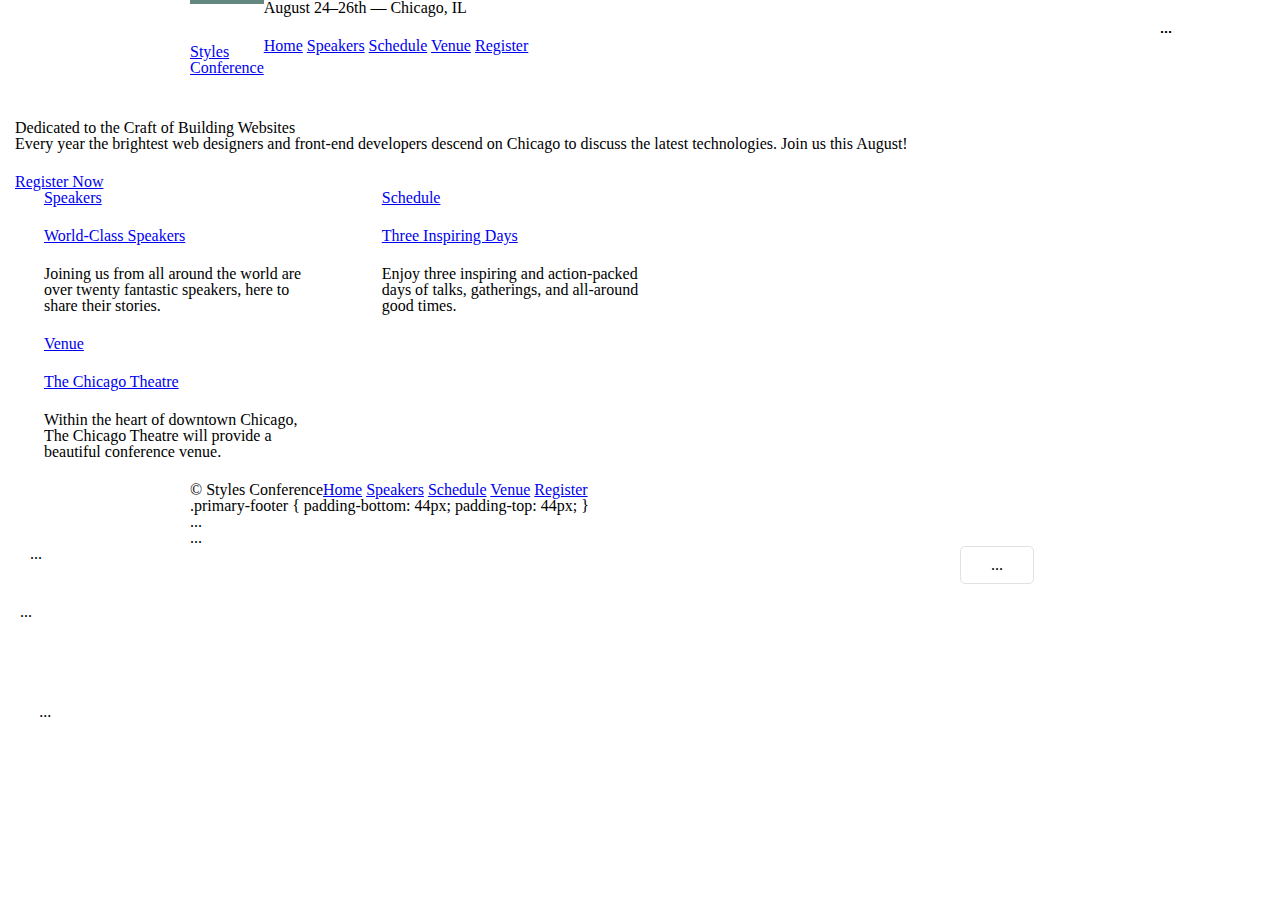
==== index.html @ f58949ac "feb22" ====
<!DOCTYPE html>
<html lang="en">

  <head>
    <meta charset="utf-8">
    <title>Styles Conference</title>
    <link rel="stylesheet" href="assets/stylesheets/main.css">
  </head>

  <body>

    <!-- Header -->

    <header class="container group">

      <h1 class="logo">
        <a href="index.html">Styles <br> Conference</a>
      </h1>

      <h3>August 24&ndash;26th &mdash; Chicago, IL</h3>

      <nav>
        <a href="index.html">Home</a>
        <a href="speakers.html">Speakers</a>
        <a href="schedule.html">Schedule</a>
        <a href="venue.html">Venue</a>
        <a href="register.html">Register</a>
      </nav>

    </header>

    <!-- Hero -->

    <section class="grid">

      <h2>Dedicated to the Craft of Building Websites</h2>

      <p>Every year the brightest web designers and front-end developers descend on Chicago to discuss the latest technologies. Join us this August!</p>

      <a href="register.html">Register Now</a>

    </section>

    <!-- Teasers -->

    <section class="grid">

       <!-- Speakers -->

      <section class="col-1-3">
        <a href="speakers.html">
          <h5>Speakers</h5>
          <h3>World-Class Speakers</h3>
        </a>
        <p>Joining us from all around the world are over twenty fantastic speakers, here to share their stories.</p>
      </section><!--

        Schedule

      --><section class="col-1-3">
        <a href="schedule.html">
          <h5>Schedule</h5>
          <h3>Three Inspiring Days</h3>
        </a>
        <p>Enjoy three inspiring and action-packed days of talks, gatherings, and all-around good times.</p>
      </section><!--
      
      Venue

      --><section class="col-1-3">
        <a href="venue.html">
          <h5>Venue</h5>
          <h3>The Chicago Theatre</h3>
        </a>
        <p>Within the heart of downtown Chicago, The Chicago Theatre will provide a beautiful conference venue.</p>
      </section>

    </section>

    <!-- Footer -->

    <footer class="primary-footer container group">

      <small>&copy; Styles Conference</small>

      <nav>
        <a href="index.html">Home</a>
        <a href="speakers.html">Speakers</a>
        <a href="schedule.html">Schedule</a>
        <a href="venue.html">Venue</a>
        <a href="register.html">Register</a>
      </nav>

      .primary-footer {
        padding-bottom: 44px;
        padding-top: 44px;
      }
      

    </footer>

  </body>
</html>

<header class="container">...</header>

<footer class="container">...</footer>

<section class="container">...</section>

<a class="btn btn-alt">...</a>

<div>...</div>
<div class="offset">...</div>
<div>...</div>

<section>
  <div class="offset">...</div>
</section>
---- assets/stylesheets/main.css ----
/* http://meyerweb.com/eric/tools/css/reset/
   v2.0 | 20110126
   License: none (public domain)
*/

html, body, div, span, applet, object, iframe,
h1, h2, h3, h4, h5, h6, p, blockquote, pre,
a, abbr, acronym, address, big, cite, code,
del, dfn, em, img, ins, kbd, q, s, samp,
small, strike, strong, sub, sup, tt, var,
b, u, i, center,
dl, dt, dd, ol, ul, li,
fieldset, form, label, legend,
table, caption, tbody, tfoot, thead, tr, th, td,
article, aside, canvas, details, embed,
figure, figcaption, footer, header, hgroup,
menu, nav, output, ruby, section, summary,
time, mark, audio, video {
  margin: 0;
  padding: 0;
  border: 0;
  font-size: 100%;
  font: inherit;
  vertical-align: baseline;
}
/* HTML5 display-role reset for older browsers */
article, aside, details, figcaption, figure,
footer, header, hgroup, menu, nav, section {
  display: block;
}
body {
  line-height: 1;
}
ol, ul {
  list-style: none;
}
blockquote, q {
  quotes: none;
}
blockquote:before, blockquote:after,
q:before, q:after {
  content: '';
  content: none;
}
table {
  border-collapse: collapse;
  border-spacing: 0;
}

/*
  ========================================
  Grid
  ========================================
*/

*,
*:before,
*:after {
  -webkit-box-sizing: border-box;
     -moz-box-sizing: border-box;
          box-sizing: border-box;
}

.container {
  /*
  ========================================
  Typography
  ========================================
*/

h1, h3, h4, h5, p {
  margin-bottom: 22px;
}

  margin: 0 auto;
  padding-left: 30px;
  padding-right: 30px;
  width: 960px;
}

/*
  ========================================
  Grid
  ========================================
*/

*,
*:before,
*:after {
  -webkit-box-sizing: border-box;
     -moz-box-sizing: border-box;
          box-sizing: border-box;
}

.container {
  margin: 0 auto;
  padding-left: 30px;
  padding-right: 30px;
  width: 960px;
}

/*
  ========================================
  Clearfix
  ========================================
*/
.group:before,
.group:after {
  content: "";
  display: table;
}
.group:after {
  clear: both;
}
.group {
  clear: both;
  *zoom: 1;
}

/*
  ========================================
  Buttons
  ========================================
*/

.btn {
  border-radius: 5px;
  display: inline-block;
  margin: 0;
}

.btn-alt {
  border: 1px solid #dfe2e5;
  padding: 10px 30px;
}

/*
  ========================================
  Typography
  ========================================
*/

h1, h3, h4, h5, p {
  margin-bottom: 22px;
}

/*
  ========================================
  Buttons
  ========================================
*/

.btn {
  border-radius: 5px;
  display: inline-block;
  margin: 0;
}

/*
  ========================================
  Home
  ========================================
*/

.hero {
  padding: 22px 80px 66px 80px;
}

/*
  ========================================
  Primary header
  ========================================
*/

.logo {
  float: left;
}

.logo {
  border-top: 4px solid #648880;
  padding: 40px 0 22px 0;
  float: left;
}

/*
  ========================================
  Primary footer
  ========================================
*/

.primary-footer small {
  float: left;
}

section {
  float: left;
}
aside {
  float: right;
}

section {
  float: left;
  margin: 0 1.5%;
  width: 63%;
}
aside {
  float: right;
  margin: 0 1.5%;
  width: 30%;
}

section {
  float: left;
  margin: 0 1.5%;
  width: 30%;
}

div {
  clear: left;
}

footer {
  clear: both;
}

.col-1-3 {
  width: 33.33%;
}
.col-2-3 {
  width: 66.66%;
}

.col-1-3,
.col-2-3 {
  display: inline-block;
  vertical-align: top;
}

.grid,
.col-1-3,
.col-2-3 {
  padding-left: 15px;
  padding-right: 15px;
}

.container,
.grid {
  margin: 0 auto;
  width: 960px;
}
.container {
  padding-left: 30px;
  padding-right: 30px;
}

div {
  height: 100px;
  width: 100px;
}
.offset {
  left: 20px;
  position: relative;
  top: 20px;
}

section {
  position: relative;
}
div {
  position: absolute;
  right: 20px;
  top: 20px;
}
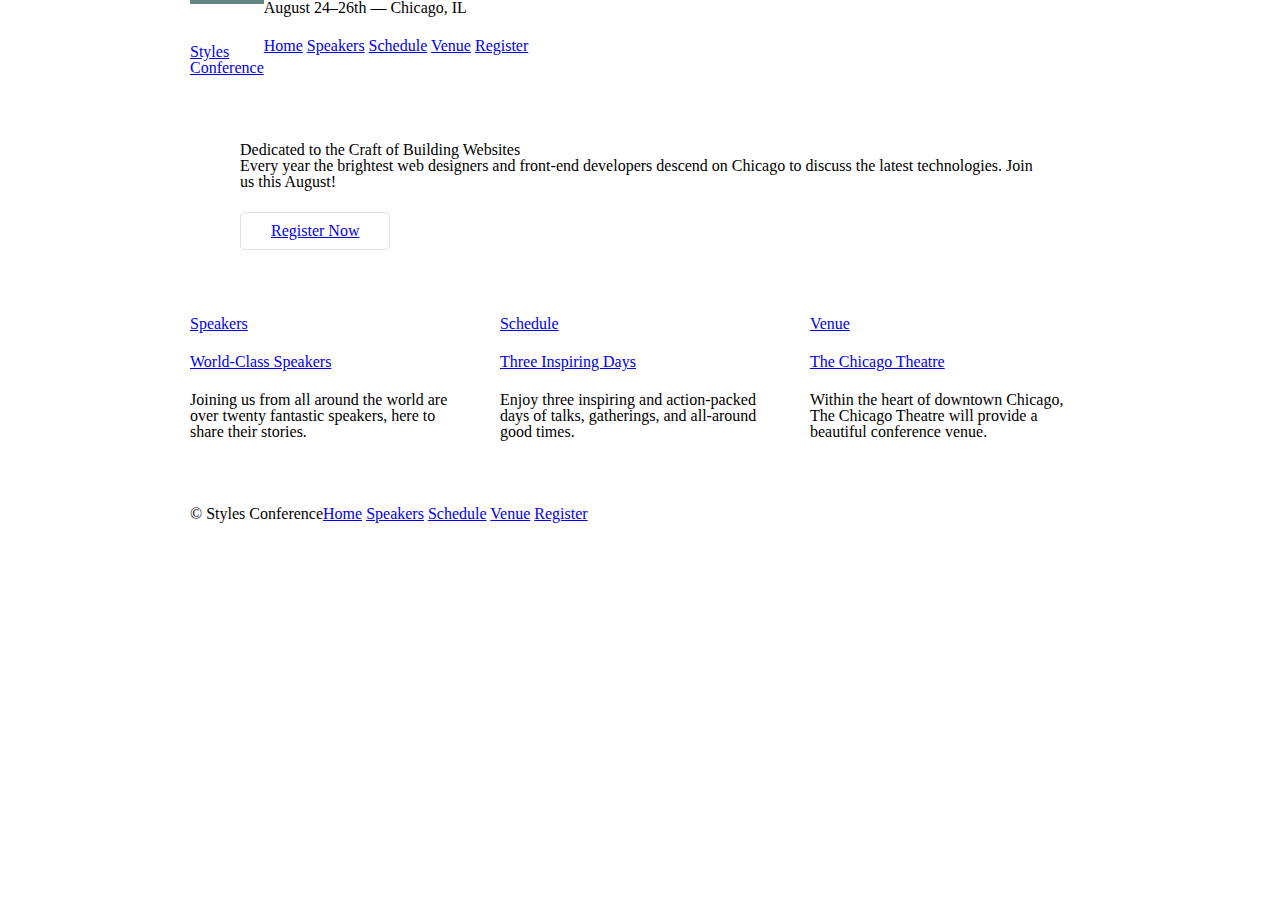
==== commit 78c853b5: "checkpoint" ====
--- a/index.html
+++ b/index.html
@@ -31,13 +31,13 @@
 
     <!-- Hero -->
 
-    <section class="grid">
+    <section class="hero container">
 
       <h2>Dedicated to the Craft of Building Websites</h2>
 
       <p>Every year the brightest web designers and front-end developers descend on Chicago to discuss the latest technologies. Join us this August!</p>
 
-      <a href="register.html">Register Now</a>
+      <a class="btn btn-alt" href="register.html">Register Now</a>
 
     </section>
 
@@ -45,7 +45,7 @@
 
     <section class="grid">
 
-       <!-- Speakers -->
+      <!-- Speakers -->
 
       <section class="col-1-3">
         <a href="speakers.html">
@@ -55,7 +55,7 @@
         <p>Joining us from all around the world are over twenty fantastic speakers, here to share their stories.</p>
       </section><!--
 
-        Schedule
+      Schedule
 
       --><section class="col-1-3">
         <a href="schedule.html">
@@ -64,7 +64,7 @@
         </a>
         <p>Enjoy three inspiring and action-packed days of talks, gatherings, and all-around good times.</p>
       </section><!--
-      
+
       Venue
 
       --><section class="col-1-3">
@@ -91,30 +91,7 @@
         <a href="register.html">Register</a>
       </nav>
 
-      .primary-footer {
-        padding-bottom: 44px;
-        padding-top: 44px;
-      }
-      
-
     </footer>
 
   </body>
-</html>
-
-<header class="container">...</header>
-
-<footer class="container">...</footer>
-
-<section class="container">...</section>
-
-<a class="btn btn-alt">...</a>
-
-<div>...</div>
-<div class="offset">...</div>
-<div>...</div>
-
-<section>
-  <div class="offset">...</div>
-</section>
-
+</html>--- a/assets/stylesheets/main.css
+++ b/assets/stylesheets/main.css
@@ -60,43 +60,31 @@
      -moz-box-sizing: border-box;
           box-sizing: border-box;
 }
-
+.container,
+.grid {
+  margin: 0 auto;
+  width: 960px;
+}
 .container {
-  /*
-  ========================================
-  Typography
-  ========================================
-*/
-
-h1, h3, h4, h5, p {
-  margin-bottom: 22px;
-}
-
-  margin: 0 auto;
   padding-left: 30px;
   padding-right: 30px;
-  width: 960px;
 }
-
-/*
-  ========================================
-  Grid
-  ========================================
-*/
-
-*,
-*:before,
-*:after {
-  -webkit-box-sizing: border-box;
-     -moz-box-sizing: border-box;
-          box-sizing: border-box;
+.grid,
+.col-1-3,
+.col-2-3 {
+  padding-left: 15px;
+  padding-right: 15px;
 }
-
-.container {
-  margin: 0 auto;
-  padding-left: 30px;
-  padding-right: 30px;
-  width: 960px;
+.col-1-3,
+.col-2-3  {
+  display: inline-block;
+  vertical-align: top;
+}
+.col-1-3 {
+  width: 33.33%;
+}
+.col-2-3 {
+  width: 66.66%;
 }
 
 /*
@@ -104,6 +92,7 @@
   Clearfix
   ========================================
 */
+
 .group:before,
 .group:after {
   content: "";
@@ -115,23 +104,6 @@
 .group {
   clear: both;
   *zoom: 1;
-}
-
-/*
-  ========================================
-  Buttons
-  ========================================
-*/
-
-.btn {
-  border-radius: 5px;
-  display: inline-block;
-  margin: 0;
-}
-
-.btn-alt {
-  border: 1px solid #dfe2e5;
-  padding: 10px 30px;
 }
 
 /*
@@ -155,6 +127,36 @@
   display: inline-block;
   margin: 0;
 }
+.btn-alt {
+  border: 1px solid #dfe2e5;
+  padding: 10px 30px;
+}
+
+/*
+  ========================================
+  Primary header
+  ========================================
+*/
+
+.logo {
+  border-top: 4px solid #648880;
+  float: left;
+  padding: 40px 0 22px 0;
+}
+
+/*
+  ========================================
+  Primary footer
+  ========================================
+*/
+
+.primary-footer {
+  padding-bottom: 44px;
+  padding-top: 44px;
+}
+.primary-footer small {
+  float: left;
+}
 
 /*
   ========================================
@@ -166,110 +168,3 @@
   padding: 22px 80px 66px 80px;
 }
 
-/*
-  ========================================
-  Primary header
-  ========================================
-*/
-
-.logo {
-  float: left;
-}
-
-.logo {
-  border-top: 4px solid #648880;
-  padding: 40px 0 22px 0;
-  float: left;
-}
-
-/*
-  ========================================
-  Primary footer
-  ========================================
-*/
-
-.primary-footer small {
-  float: left;
-}
-
-section {
-  float: left;
-}
-aside {
-  float: right;
-}
-
-section {
-  float: left;
-  margin: 0 1.5%;
-  width: 63%;
-}
-aside {
-  float: right;
-  margin: 0 1.5%;
-  width: 30%;
-}
-
-section {
-  float: left;
-  margin: 0 1.5%;
-  width: 30%;
-}
-
-div {
-  clear: left;
-}
-
-footer {
-  clear: both;
-}
-
-.col-1-3 {
-  width: 33.33%;
-}
-.col-2-3 {
-  width: 66.66%;
-}
-
-.col-1-3,
-.col-2-3 {
-  display: inline-block;
-  vertical-align: top;
-}
-
-.grid,
-.col-1-3,
-.col-2-3 {
-  padding-left: 15px;
-  padding-right: 15px;
-}
-
-.container,
-.grid {
-  margin: 0 auto;
-  width: 960px;
-}
-.container {
-  padding-left: 30px;
-  padding-right: 30px;
-}
-
-div {
-  height: 100px;
-  width: 100px;
-}
-.offset {
-  left: 20px;
-  position: relative;
-  top: 20px;
-}
-
-section {
-  position: relative;
-}
-div {
-  position: absolute;
-  right: 20px;
-  top: 20px;
-}
-
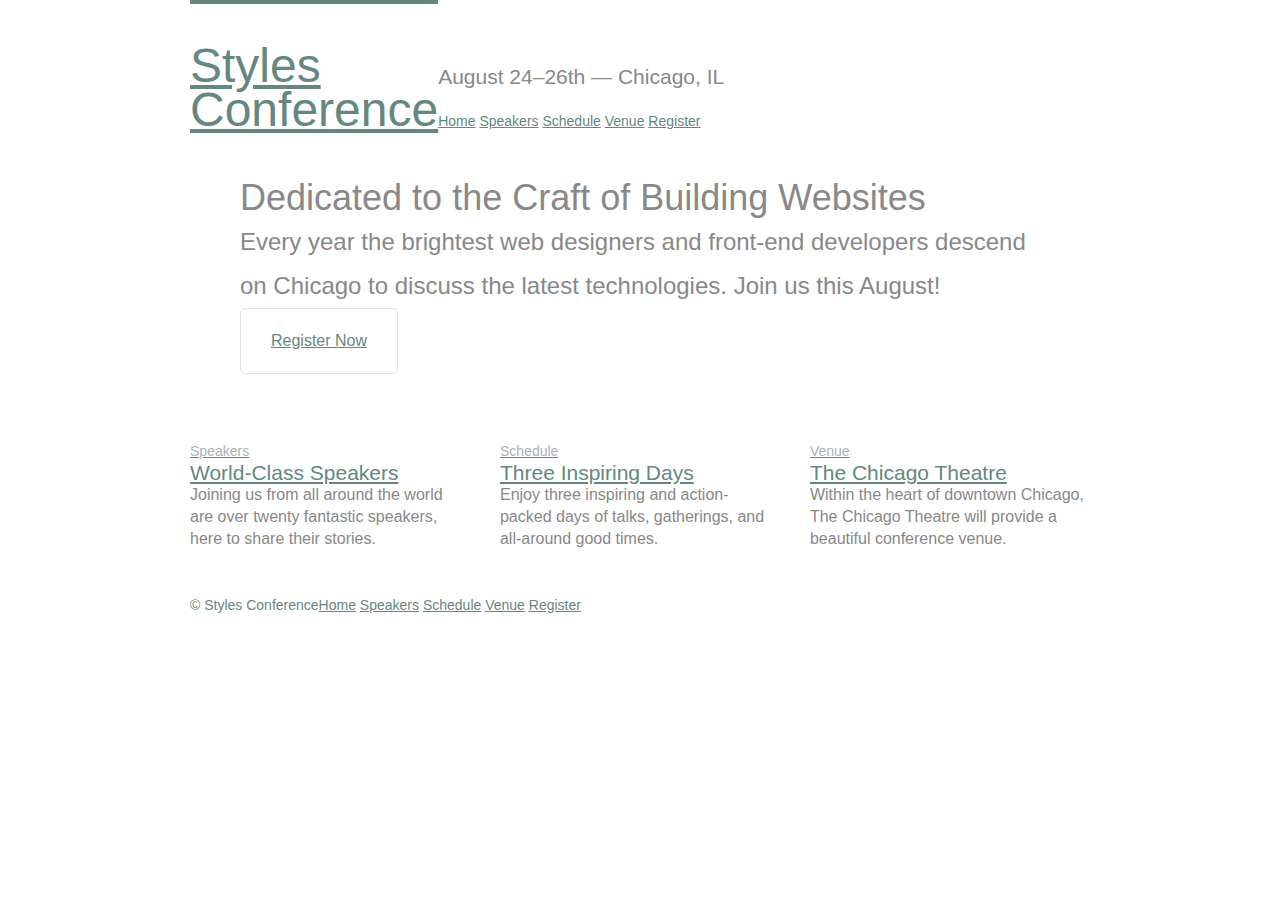
==== commit 5804569b: "lesson 6" ====
--- a/index.html
+++ b/index.html
@@ -17,9 +17,9 @@
         <a href="index.html">Styles <br> Conference</a>
       </h1>
 
-      <h3>August 24&ndash;26th &mdash; Chicago, IL</h3>
+      <h3 class="tagline">August 24&ndash;26th &mdash; Chicago, IL</h3>
 
-      <nav>
+      <nav class="primary-nav">
         <a href="index.html">Home</a>
         <a href="speakers.html">Speakers</a>
         <a href="schedule.html">Schedule</a>
@@ -47,7 +47,7 @@
 
       <!-- Speakers -->
 
-      <section class="col-1-3">
+      <section class="teaser col-1-3">
         <a href="speakers.html">
           <h5>Speakers</h5>
           <h3>World-Class Speakers</h3>
@@ -57,7 +57,7 @@
 
       Schedule
 
-      --><section class="col-1-3">
+      --><section class="teaser col-1-3">
         <a href="schedule.html">
           <h5>Schedule</h5>
           <h3>Three Inspiring Days</h3>
@@ -67,7 +67,7 @@
 
       Venue
 
-      --><section class="col-1-3">
+      --><section class="teaser col-1-3">
         <a href="venue.html">
           <h5>Venue</h5>
           <h3>The Chicago Theatre</h3>
--- a/assets/stylesheets/main.css
+++ b/assets/stylesheets/main.css
@@ -46,6 +46,16 @@
   border-collapse: collapse;
   border-spacing: 0;
 }
+/*
+  ========================================
+  Custom styles
+  ========================================
+*/
+body {
+  color: #888;
+  font: 300 16px/22px "Open Sans", "Helvetica Neue", Helvetica, Arial, sans-serif;
+}
+
 
 /*
   ========================================
@@ -112,8 +122,46 @@
   ========================================
 */
 
-h1, h3, h4, h5, p {
-  margin-bottom: 22px;
+h1 {
+  font-size: 36px;
+  line-height: 44px;
+}
+h2 {
+  font-size: 24px;
+  line-height: 44px;
+}
+h3 {
+  font-size: 21px;
+}
+h4 {
+  font-size: 18px;
+}
+h5 {
+  color: #a9b2b9;
+  font-size: 14px;
+  font-weight: 400;
+}
+strong {
+  font-weight: 400;
+}
+cite, em {
+  font-style: italic;
+}
+.teaser a:hover h3 {
+  color: #a9b2b9;
+}
+
+/*
+  ========================================
+  Links
+  ========================================
+*/
+
+a:hover {
+  color: #a9b2b9;
+}
+a {
+  color: #648880;
 }
 
 /*
@@ -141,9 +189,17 @@
 .logo {
   border-top: 4px solid #648880;
   float: left;
+  font-size: 48px;
+  line-height: 44px;
   padding: 40px 0 22px 0;
 }
-
+.tagline{
+  margin:66px 0 22px 0;
+}.primary-nav{
+  font-size: 14px;
+  font-weight: 400;
+
+}
 /*
   ========================================
   Primary footer
@@ -151,11 +207,14 @@
 */
 
 .primary-footer {
+  color: #648880;
+  font-size: 14px;
   padding-bottom: 44px;
   padding-top: 44px;
 }
 .primary-footer small {
   float: left;
+  font-weight:400;
 }
 
 /*
@@ -165,6 +224,12 @@
 */
 
 .hero {
+  line-height: 44px;
   padding: 22px 80px 66px 80px;
 }
-
+.hero h2{
+  font-size:36px;
+}
+.hero p{
+  font-size:24px;
+}
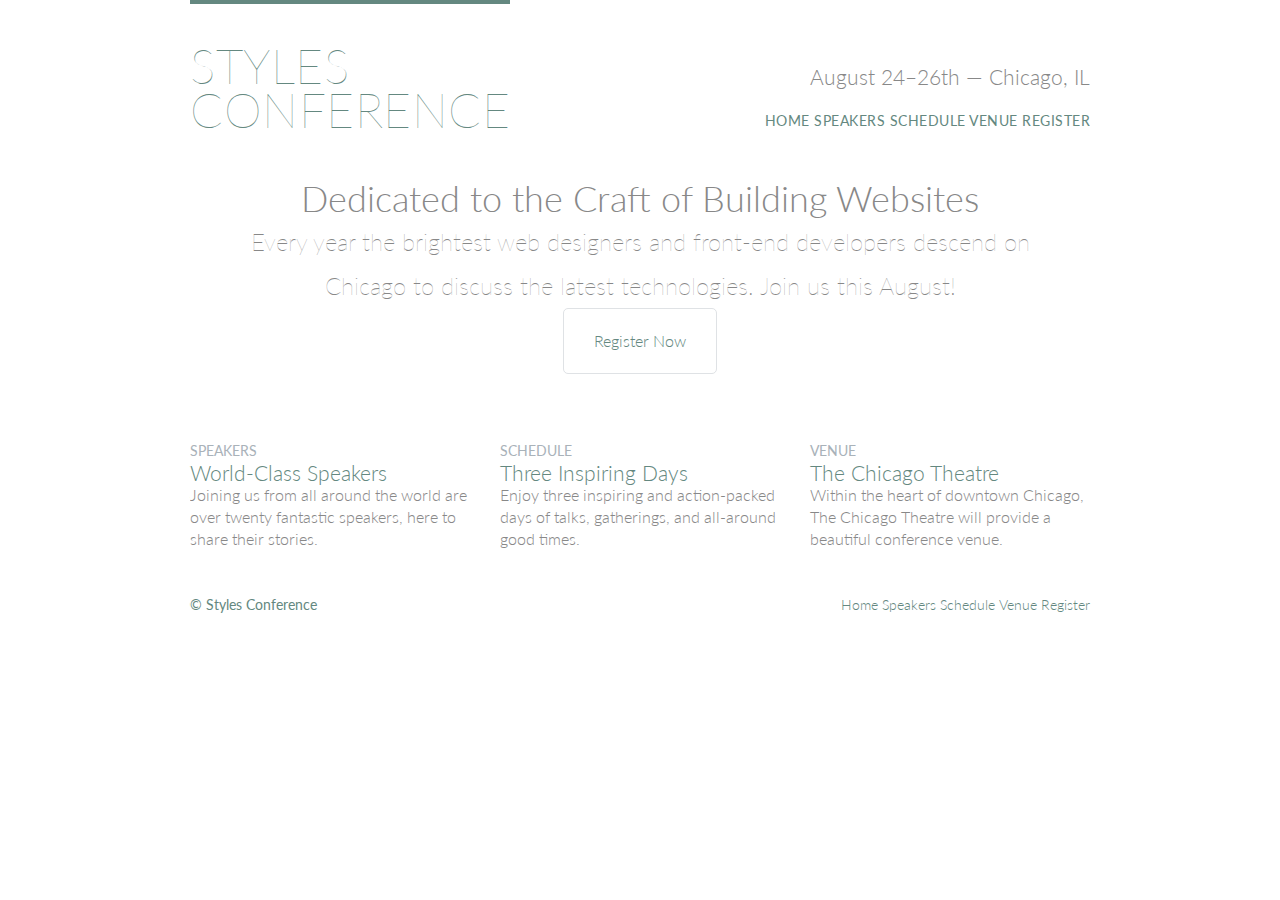
==== commit 39ab53b9: "styles" ====
--- a/index.html
+++ b/index.html
@@ -5,6 +5,7 @@
     <meta charset="utf-8">
     <title>Styles Conference</title>
     <link rel="stylesheet" href="assets/stylesheets/main.css">
+    <link rel="stylesheet" href="http://fonts.googleapis.com/css?family=Lato:100,300,400">
   </head>
 
   <body>
@@ -19,7 +20,7 @@
 
       <h3 class="tagline">August 24&ndash;26th &mdash; Chicago, IL</h3>
 
-      <nav class="primary-nav">
+      <nav class="nav primary-nav">
         <a href="index.html">Home</a>
         <a href="speakers.html">Speakers</a>
         <a href="schedule.html">Schedule</a>
@@ -83,7 +84,7 @@
 
       <small>&copy; Styles Conference</small>
 
-      <nav>
+      <nav class="nav">
         <a href="index.html">Home</a>
         <a href="speakers.html">Speakers</a>
         <a href="schedule.html">Schedule</a>
--- a/assets/stylesheets/main.css
+++ b/assets/stylesheets/main.css
@@ -53,7 +53,7 @@
 */
 body {
   color: #888;
-  font: 300 16px/22px "Open Sans", "Helvetica Neue", Helvetica, Arial, sans-serif;
+  font: 300 16px/22px "Lato", "Open Sans", "Helvetica Neue", Helvetica, Arial, sans-serif;
 }
 
 
@@ -140,6 +140,7 @@
   color: #a9b2b9;
   font-size: 14px;
   font-weight: 400;
+  text-transform: uppercase;
 }
 strong {
   font-weight: 400;
@@ -162,6 +163,11 @@
 }
 a {
   color: #648880;
+  text-decoration: none;
+}
+
+p a {
+  border-bottom: 1px solid #dfe2e5;
 }
 
 /*
@@ -190,16 +196,33 @@
   border-top: 4px solid #648880;
   float: left;
   font-size: 48px;
+  font-weight: 100;
+  letter-spacing: .5px;
   line-height: 44px;
   padding: 40px 0 22px 0;
+  text-transform: uppercase;
 }
 .tagline{
   margin:66px 0 22px 0;
-}.primary-nav{
+  text-align:right;
+}
+.primary-nav{
   font-size: 14px;
   font-weight: 400;
-
-}
+  letter-spacing:.5px;
+  text-transform: uppercase;
+
+}
+/*
+  ========================================
+  Navigation
+  ========================================
+*/
+
+.nav{
+  text-align:right;
+}
+
 /*
   ========================================
   Primary footer
@@ -226,10 +249,12 @@
 .hero {
   line-height: 44px;
   padding: 22px 80px 66px 80px;
+  text-align:center;
 }
 .hero h2{
   font-size:36px;
 }
 .hero p{
   font-size:24px;
-}
+  font-weight:100;
+}
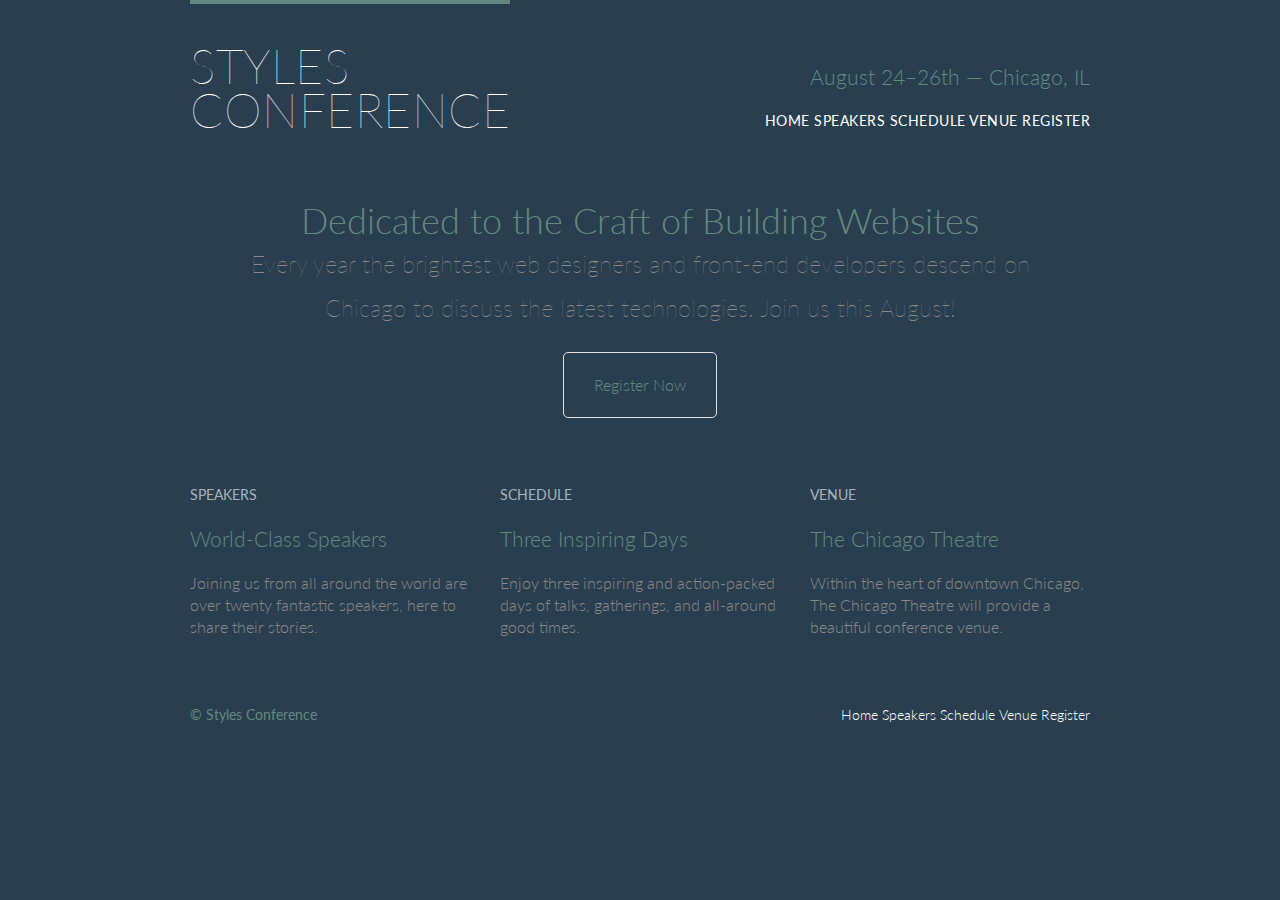
==== commit c212b7bb: "new" ====
--- a/index.html
+++ b/index.html
@@ -12,7 +12,7 @@
 
     <!-- Header -->
 
-    <header class="container group">
+    <header class="primary-header container group">
 
       <h1 class="logo">
         <a href="index.html">Styles <br> Conference</a>
--- a/assets/stylesheets/main.css
+++ b/assets/stylesheets/main.css
@@ -46,16 +46,18 @@
   border-collapse: collapse;
   border-spacing: 0;
 }
+
 /*
   ========================================
   Custom styles
   ========================================
 */
+
 body {
+  background: #293f50;
   color: #888;
   font: 300 16px/22px "Lato", "Open Sans", "Helvetica Neue", Helvetica, Arial, sans-serif;
 }
-
 
 /*
   ========================================
@@ -122,6 +124,12 @@
   ========================================
 */
 
+h1, h2, h3, h4 {
+  color: #648880;
+}
+h1, h3, h4, h5, p {
+  margin-bottom: 22px;
+}
 h1 {
   font-size: 36px;
   line-height: 44px;
@@ -145,12 +153,10 @@
 strong {
   font-weight: 400;
 }
-cite, em {
+cite,
+em {
   font-style: italic;
 }
-.teaser a:hover h3 {
-  color: #a9b2b9;
-}
 
 /*
   ========================================
@@ -158,17 +164,25 @@
   ========================================
 */
 
+a {
+  color: #648880;
+  text-decoration: none;
+}
 a:hover {
   color: #a9b2b9;
 }
-a {
-  color: #648880;
-  text-decoration: none;
-}
-
 p a {
   border-bottom: 1px solid #dfe2e5;
 }
+.primary-header a,
+.primary-footer a {
+  color: #fff;
+}
+.primary-header a:hover,
+.primary-footer a:hover {
+  color: #648880;
+}
+
 
 /*
   ========================================
@@ -202,25 +216,15 @@
   padding: 40px 0 22px 0;
   text-transform: uppercase;
 }
-.tagline{
-  margin:66px 0 22px 0;
-  text-align:right;
-}
-.primary-nav{
+.tagline {
+  margin: 66px 0 22px 0;
+  text-align: right;
+}
+.primary-nav {
   font-size: 14px;
   font-weight: 400;
-  letter-spacing:.5px;
+  letter-spacing: .5px;
   text-transform: uppercase;
-
-}
-/*
-  ========================================
-  Navigation
-  ========================================
-*/
-
-.nav{
-  text-align:right;
 }
 
 /*
@@ -237,7 +241,17 @@
 }
 .primary-footer small {
   float: left;
-  font-weight:400;
+  font-weight: 400;
+}
+
+/*
+  ========================================
+  Navigation
+  ========================================
+*/
+
+.nav {
+  text-align: right;
 }
 
 /*
@@ -249,12 +263,15 @@
 .hero {
   line-height: 44px;
   padding: 22px 80px 66px 80px;
-  text-align:center;
-}
-.hero h2{
-  font-size:36px;
-}
-.hero p{
-  font-size:24px;
-  font-weight:100;
-}
+  text-align: center;
+}
+.hero h2 {
+  font-size: 36px;
+}
+.hero p {
+  font-size: 24px;
+  font-weight: 100;
+}
+.teaser a:hover h3 {
+  color: #a9b2b9;
+}
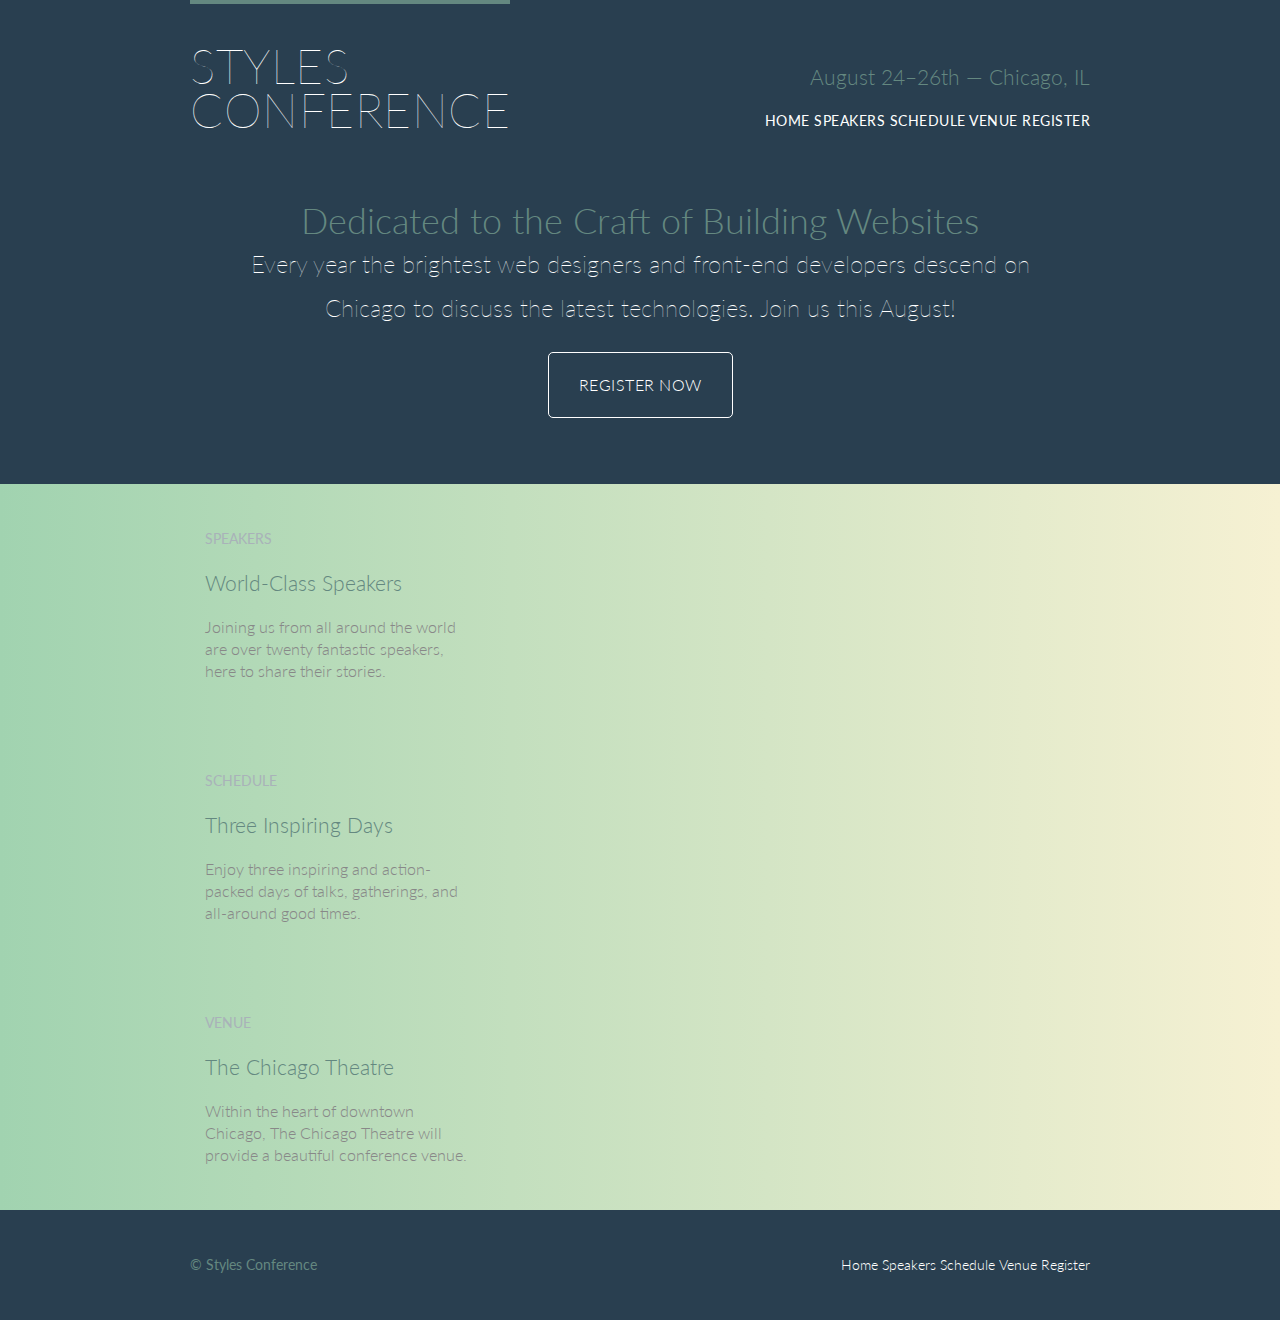
==== commit 36a80358: "refined" ====
--- a/index.html
+++ b/index.html
@@ -43,40 +43,46 @@
     </section>
 
     <!-- Teasers -->
+    <section class="row-alt">
+      <div class="lead container">
 
-    <section class="grid">
+        <!-- Speakers -->
 
-      <!-- Speakers -->
+        <section class="teaser col-1-3">
+          <a href="speakers.html">
+            <h5>Speakers</h5>
+            <h3>World-Class Speakers</h3>
+          </a>
+          <p>Joining us from all around the world are over twenty fantastic speakers, here to share their stories.</p>
+      </div>
+    </section>
 
-      <section class="teaser col-1-3">
-        <a href="speakers.html">
-          <h5>Speakers</h5>
-          <h3>World-Class Speakers</h3>
-        </a>
-        <p>Joining us from all around the world are over twenty fantastic speakers, here to share their stories.</p>
-      </section><!--
+        <!--Schedule-->
+        <section class="row-alt">
+          <div class="lead container">
 
-      Schedule
+        <section class="teaser col-1-3">
+          <a href="schedule.html">
+            <h5>Schedule</h5>
+            <h3>Three Inspiring Days</h3>
+          </a>
+          <p>Enjoy three inspiring and action-packed days of talks, gatherings, and all-around good times.</p>
+          </div>
+        </section>
 
-      --><section class="teaser col-1-3">
-        <a href="schedule.html">
-          <h5>Schedule</h5>
-          <h3>Three Inspiring Days</h3>
-        </a>
-        <p>Enjoy three inspiring and action-packed days of talks, gatherings, and all-around good times.</p>
-      </section><!--
+        <!--Venue-->
+        <section class="row-alt">
+          <div class="lead container">
 
-      Venue
+        <section class="teaser col-1-3">
+          <a href="venue.html">
+            <h5>Venue</h5>
+            <h3>The Chicago Theatre</h3>
+          </a>
+          <p>Within the heart of downtown Chicago, The Chicago Theatre will provide a beautiful conference venue.</p>
+          </div>
+        </section>
 
-      --><section class="teaser col-1-3">
-        <a href="venue.html">
-          <h5>Venue</h5>
-          <h3>The Chicago Theatre</h3>
-        </a>
-        <p>Within the heart of downtown Chicago, The Chicago Theatre will provide a beautiful conference venue.</p>
-      </section>
-
-    </section>
 
     <!-- Footer -->
 
--- a/assets/stylesheets/main.css
+++ b/assets/stylesheets/main.css
@@ -117,6 +117,27 @@
   clear: both;
   *zoom: 1;
 }
+/*
+  ========================================
+  Rows
+  ========================================
+*/
+.row,
+.row-alt{
+  min-width:960px;
+}
+
+.row{
+  background: #fff;
+  padding: 66px 0 44px 0;
+} 
+.row-alt {
+    background: #cbe2c1;
+    background: -webkit-linear-gradient(to right, #a1d3b0, #f6f1d3);
+    background: -moz-linear-gradient(to right, #a1d3b0, #f6f1d3);
+    background: linear-gradient(to right, #a1d3b0, #f6f1d3);
+    padding: 44px 0 22px 0;
+  }
 
 /*
   ========================================
@@ -192,12 +213,21 @@
 
 .btn {
   border-radius: 5px;
+  color:#fff;
+  cursor: pointer;
   display: inline-block;
+  letter-spacing: .5px;
   margin: 0;
+  text-transform: uppercase;
 }
 .btn-alt {
-  border: 1px solid #dfe2e5;
+  border: 1px solid #fff;
   padding: 10px 30px;
+}
+
+.btn-alt:hover{
+  background:#fff;
+  color:#648880;
 }
 
 /*
@@ -261,6 +291,7 @@
 */
 
 .hero {
+  color: #fff;
   line-height: 44px;
   padding: 22px 80px 66px 80px;
   text-align: center;
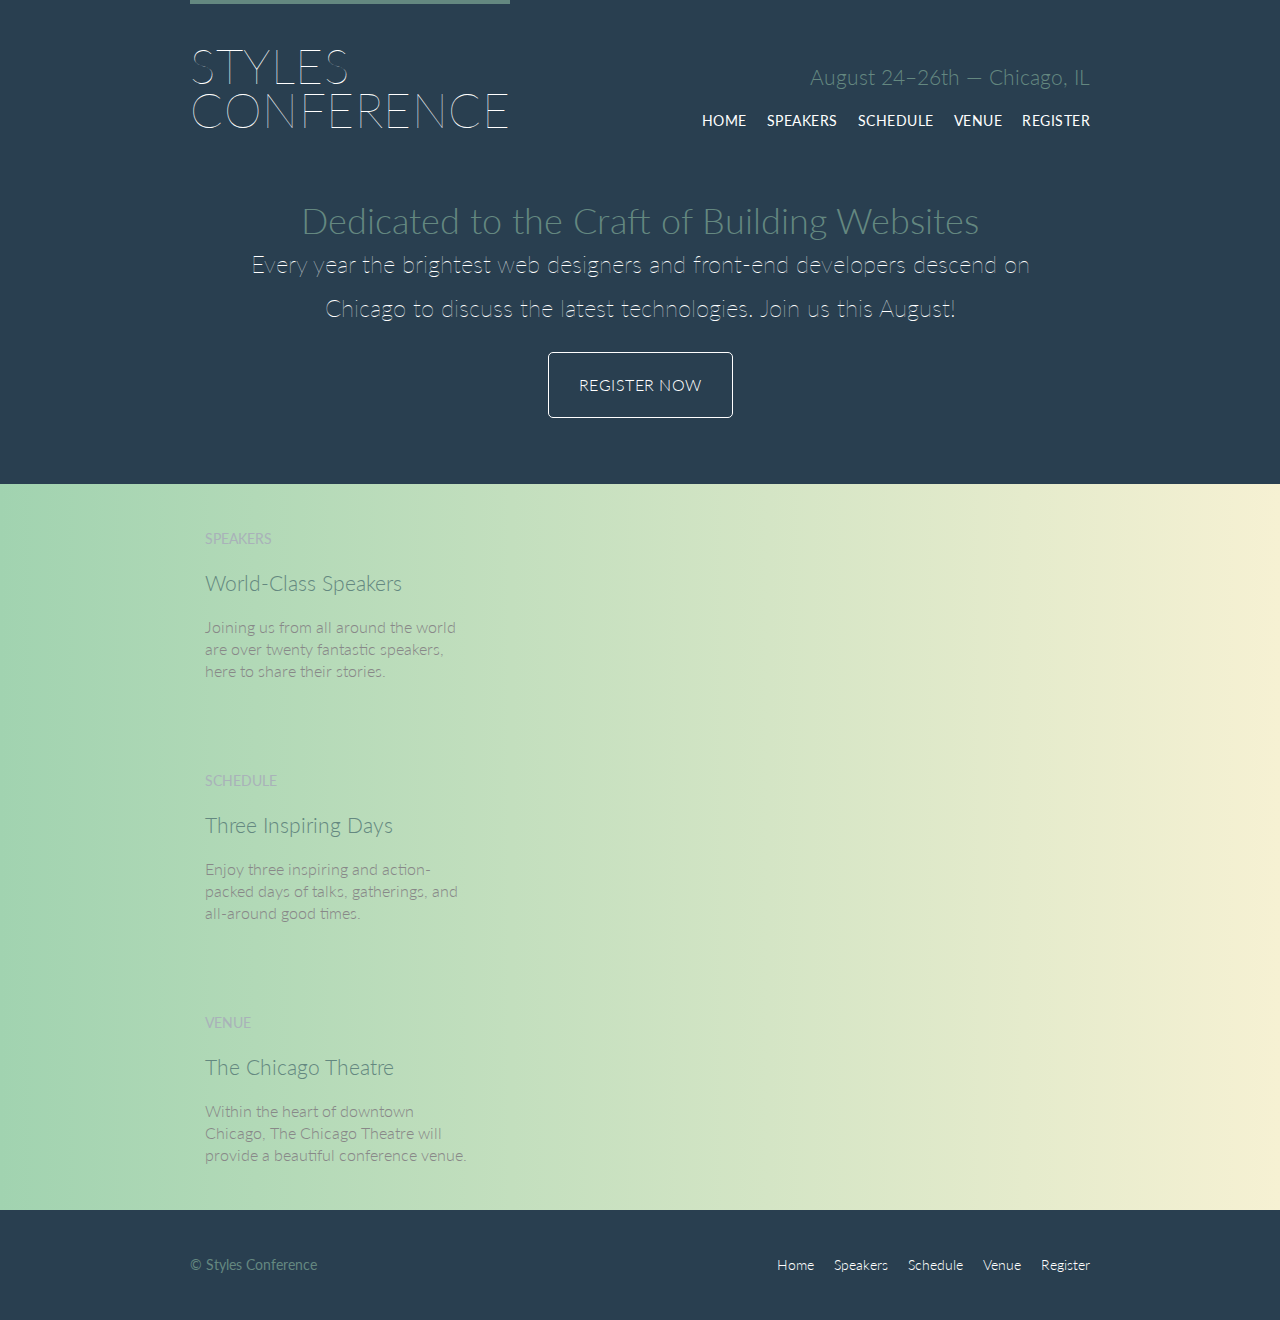
==== commit e65de448: "refine" ====
--- a/index.html
+++ b/index.html
@@ -21,11 +21,13 @@
       <h3 class="tagline">August 24&ndash;26th &mdash; Chicago, IL</h3>
 
       <nav class="nav primary-nav">
-        <a href="index.html">Home</a>
-        <a href="speakers.html">Speakers</a>
-        <a href="schedule.html">Schedule</a>
-        <a href="venue.html">Venue</a>
-        <a href="register.html">Register</a>
+        <ul>
+          <li><a href="index.html">Home</a></li><!--
+          --><li><a href="speakers.html">Speakers</a></li><!--
+          --><li><a href="schedule.html">Schedule</a></li><!--
+          --><li><a href="venue.html">Venue</a></li><!--
+          --><li><a href="register.html">Register</a></li>
+        </ul>
       </nav>
 
     </header>
@@ -91,11 +93,13 @@
       <small>&copy; Styles Conference</small>
 
       <nav class="nav">
-        <a href="index.html">Home</a>
-        <a href="speakers.html">Speakers</a>
-        <a href="schedule.html">Schedule</a>
-        <a href="venue.html">Venue</a>
-        <a href="register.html">Register</a>
+        <ul>
+          <li><a href="index.html">Home</a></li><!--
+          --><li><a href="speakers.html">Speakers</a></li><!--
+          --><li><a href="schedule.html">Schedule</a></li><!--
+          --><li><a href="venue.html">Venue</a></li><!--
+          --><li><a href="register.html">Register</a></li>
+        </ul>
       </nav>
 
     </footer>
--- a/assets/stylesheets/main.css
+++ b/assets/stylesheets/main.css
@@ -284,6 +284,15 @@
   text-align: right;
 }
 
+.nav li {
+  display: inline-block;
+  margin: 0 10px;
+  vertical-align: top;
+}
+.nav li:last-child {
+  margin-right: 0;
+}
+
 /*
   ========================================
   Home
@@ -306,3 +315,21 @@
 .teaser a:hover h3 {
   color: #a9b2b9;
 }
+
+/*
+  ========================================
+  Speakers
+  ========================================
+*/
+  
+.speaker-info {
+  border: 1px solid #dfe2e5;
+  border-radius: 5px;
+  margin-top: 88px;
+  padding: 22px 0;
+  text-align: center;
+}
+
+.speaker {
+  margin-bottom: 44px;
+}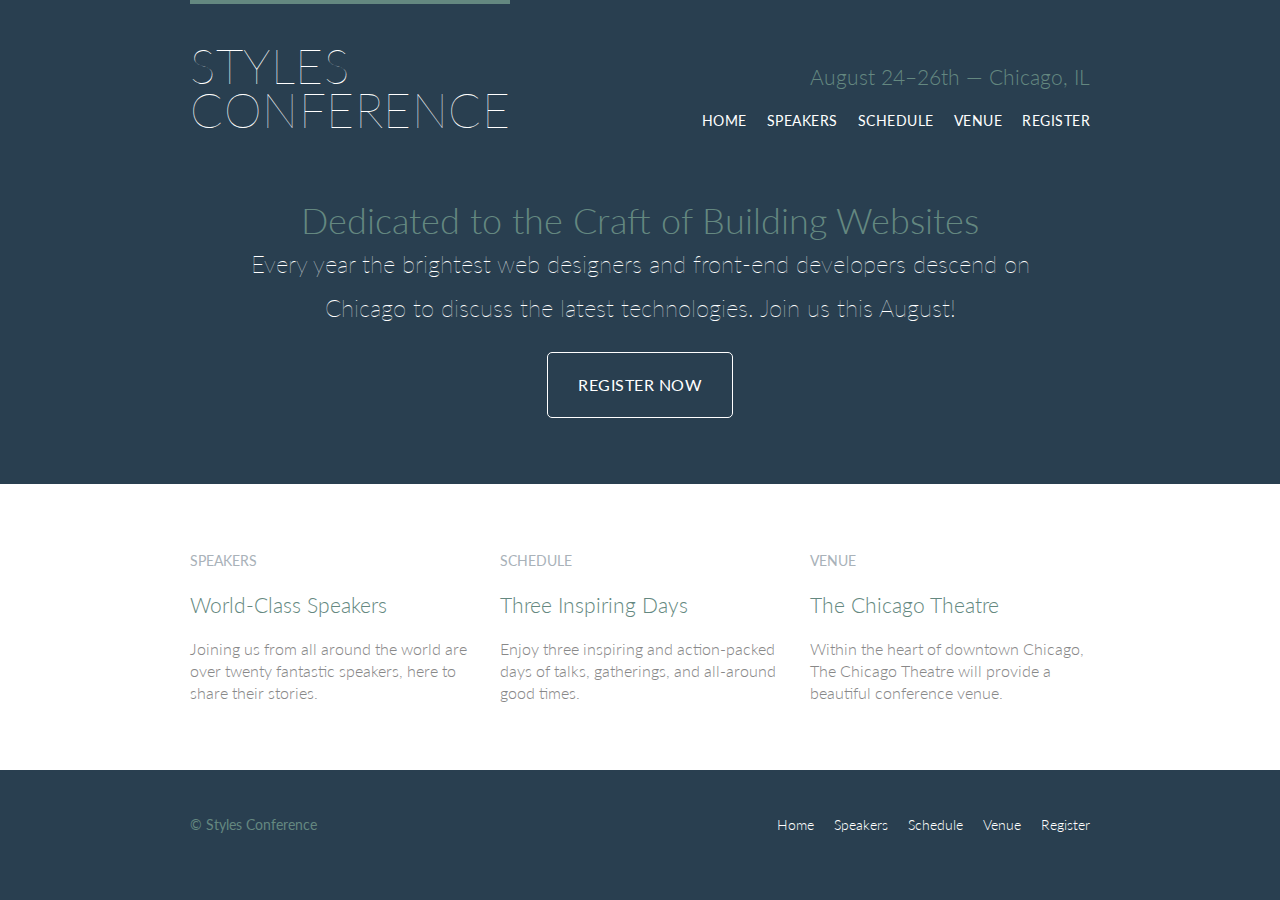
==== commit b850b3b1: "redesign" ====
--- a/index.html
+++ b/index.html
@@ -45,8 +45,9 @@
     </section>
 
     <!-- Teasers -->
-    <section class="row-alt">
-      <div class="lead container">
+
+    <section class="row">
+      <div class="grid">
 
         <!-- Speakers -->
 
@@ -56,35 +57,30 @@
             <h3>World-Class Speakers</h3>
           </a>
           <p>Joining us from all around the world are over twenty fantastic speakers, here to share their stories.</p>
-      </div>
-    </section>
+        </section><!--
 
-        <!--Schedule-->
-        <section class="row-alt">
-          <div class="lead container">
+        Schedule
 
-        <section class="teaser col-1-3">
+        --><section class="teaser col-1-3">
           <a href="schedule.html">
             <h5>Schedule</h5>
             <h3>Three Inspiring Days</h3>
           </a>
           <p>Enjoy three inspiring and action-packed days of talks, gatherings, and all-around good times.</p>
-          </div>
-        </section>
+        </section><!--
 
-        <!--Venue-->
-        <section class="row-alt">
-          <div class="lead container">
+        Venue
 
-        <section class="teaser col-1-3">
+        --><section class="teaser col-1-3">
           <a href="venue.html">
             <h5>Venue</h5>
             <h3>The Chicago Theatre</h3>
           </a>
           <p>Within the heart of downtown Chicago, The Chicago Theatre will provide a beautiful conference venue.</p>
-          </div>
         </section>
 
+      </div>
+    </section>
 
     <!-- Footer -->
 
--- a/assets/stylesheets/main.css
+++ b/assets/stylesheets/main.css
@@ -117,27 +117,28 @@
   clear: both;
   *zoom: 1;
 }
+
 /*
   ========================================
   Rows
   ========================================
 */
+
 .row,
-.row-alt{
-  min-width:960px;
-}
-
-.row{
+.row-alt {
+  min-width: 960px;
+}
+.row {
   background: #fff;
   padding: 66px 0 44px 0;
-} 
+}
 .row-alt {
-    background: #cbe2c1;
-    background: -webkit-linear-gradient(to right, #a1d3b0, #f6f1d3);
-    background: -moz-linear-gradient(to right, #a1d3b0, #f6f1d3);
-    background: linear-gradient(to right, #a1d3b0, #f6f1d3);
-    padding: 44px 0 22px 0;
-  }
+  background: #cbe2c1;
+  background: -webkit-linear-gradient(to right, #a1d3b0, #f6f1d3);
+  background:    -moz-linear-gradient(to right, #a1d3b0, #f6f1d3);
+  background:         linear-gradient(to right, #a1d3b0, #f6f1d3);
+  padding: 44px 0 22px 0;
+}
 
 /*
   ========================================
@@ -181,6 +182,20 @@
 
 /*
   ========================================
+  Leads
+  ========================================
+*/
+
+.lead {
+  text-align: center;
+}
+.lead p {
+  font-size: 21px;
+  line-height: 33px;
+}
+
+/*
+  ========================================
   Links
   ========================================
 */
@@ -204,7 +219,6 @@
   color: #648880;
 }
 
-
 /*
   ========================================
   Buttons
@@ -213,9 +227,10 @@
 
 .btn {
   border-radius: 5px;
-  color:#fff;
+  color: #fff;
   cursor: pointer;
   display: inline-block;
+  font-weight: 400;
   letter-spacing: .5px;
   margin: 0;
   text-transform: uppercase;
@@ -224,10 +239,9 @@
   border: 1px solid #fff;
   padding: 10px 30px;
 }
-
-.btn-alt:hover{
-  background:#fff;
-  color:#648880;
+.btn-alt:hover {
+  background: #fff;
+  color: #648880;
 }
 
 /*
@@ -283,7 +297,6 @@
 .nav {
   text-align: right;
 }
-
 .nav li {
   display: inline-block;
   margin: 0 10px;
@@ -316,12 +329,22 @@
   color: #a9b2b9;
 }
 
+.teaser img{
+  border-radius: 5px;
+  display: block;
+  margin-bottom: 22px;
+  max-width: 100%
+}
+
 /*
   ========================================
   Speakers
   ========================================
 */
-  
+
+.speaker {
+  margin-bottom: 44px;
+}
 .speaker-info {
   border: 1px solid #dfe2e5;
   border-radius: 5px;
@@ -329,7 +352,3 @@
   padding: 22px 0;
   text-align: center;
 }
-
-.speaker {
-  margin-bottom: 44px;
-}